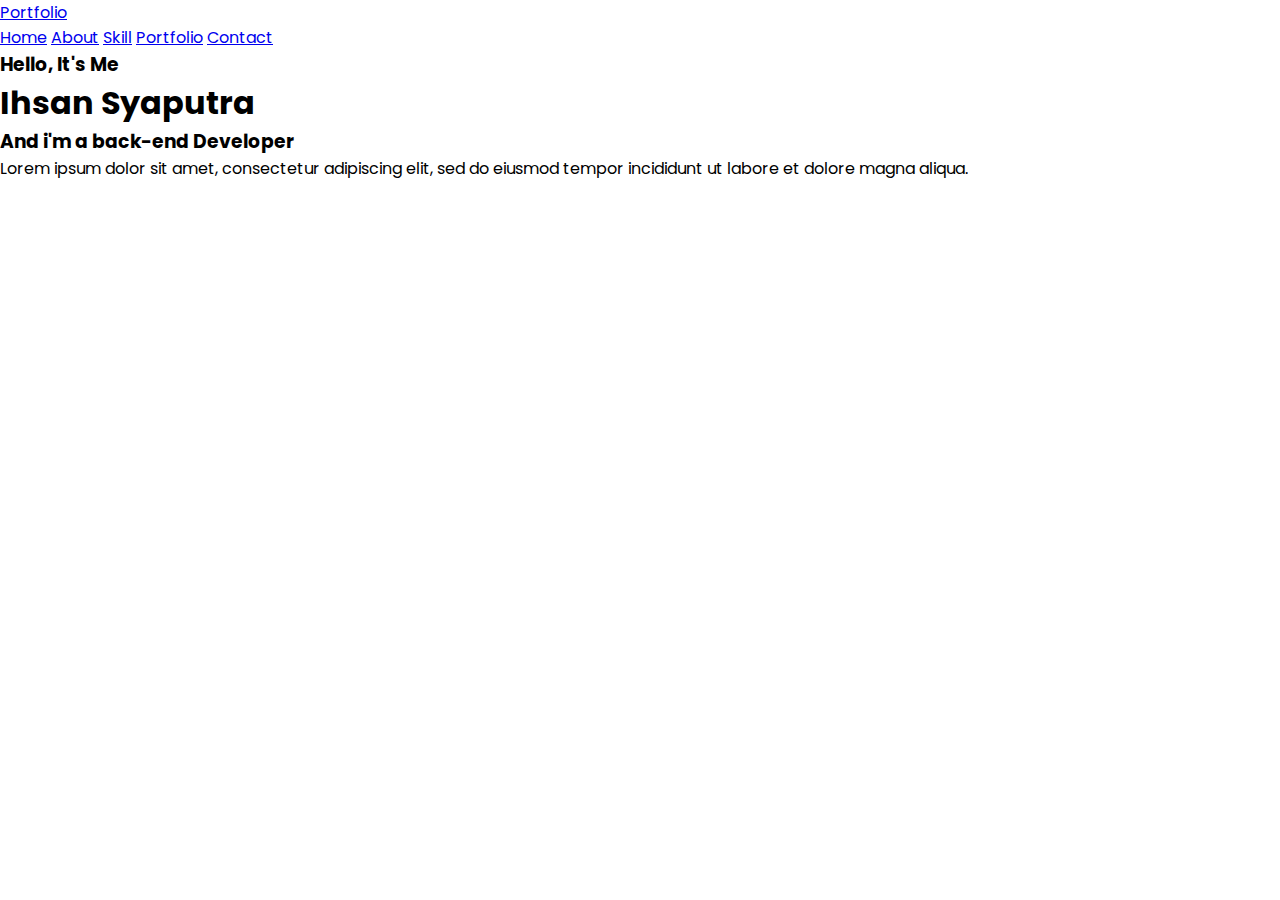
==== index.html @ 81ec02e8 "Add files via upload" ====
<html lang="en">
  <head>
    <meta charset="UTF-8" />
    <meta name="viewport" content="width=device-width, initial-scale=1.0" />
    <title>Animated Portfolio Website HTML CSS JS</title>
    <link rel="stylesheet" href="style.css" />
    <link
      href="https://unpkg.com/boxicons@2.1.4/css/boxicons.min.css"
      rel="stylesheet"
    />
  </head>
  <body id="index">
    <header class="header">
      <a href="#" class="logo">Portfolio</a>
      <nav class="navbar">
        <a href="#">Home</a>
        <a href="#">About</a>
        <a href="#">Skill</a>
        <a href="#">Portfolio</a>
        <a href="#">Contact</a>
      </nav>
    </header>
    <section class="home">
      <div class="home-content">
        <h3>Hello, It's Me</h3>
        <h1>Ihsan Syaputra</h1>
        <h3>And i'm a <span>back-end Developer</span></h3>
        <p>
          Lorem ipsum dolor sit amet, consectetur adipiscing elit, sed do
          eiusmod tempor incididunt ut labore et dolore magna aliqua.
        </p>
        <div class="social-media">
          <a href="#"></a>
          <a href="#"></a>
          <a href="#"></a>
          <a href="#"></a>
        </div>
      </div>
    </section>
    <script src="script.js"></script>
  </body>
</html>
---- style.css ----
@import url('https://fonts.googleapis.com/css?family=Poppins');
*{
    margin: 0;
    padding: 0;
    /* box-sizing: border-box; */
    font-family: 'Poppins', sans-serif;
}

/* #index body{
        background-image: url(src/the-legend-of-neverland.jpg);
        background-size: cover;
}
#index .header{
    position: fixed;
    top: 0;
    left: 0;
    width: 100vw;
    padding: 20px 10%;
    background: transparent;
    display: flex;
    justify-content: space-between;
    align-items: center;
    z-index: 100;
}
#index .logo{
    font-size: 25px;
    color: #ffff;
    text-decoration: none;
    font-weight: 600;
    cursor: default;
}
#index .navbar a{
    font-size: 18px;
    color: #fff;
    text-decoration: none;
    font-weight: 500;
    margin-left: 35px;
}
#index .navbar a:hover,
.navbar a:active{
    color: #0ef;

}
#index .home{
    position: relative;
    height: 100vh;
    display: flex;
    justify-content: space-between;
    align-items: center;
    padding: 70px 10% 0;
    width: 100%;
}

#index .home-content{
    text-shadow: #0ef;
} */

#gallery #hero{
    width: 100%;
    height: 100vh;
    /* background-image: url(src/the-legend-of-neverland.jpg); */
    background-size: cover;
    background-position:center;
    position: relative;
}
#gallery .navbar{
    width: 90%;
    margin: auto;
    display: flex;
    align-items: center;
    justify-content: space-between;
    position: relative;
    z-index: 10;
}
#gallery .navbar .logo{
    width: 60px;
    margin: 30px 0;
    cursor: pointer;
}
#gallery .user{
    display:flex;
    align-items: center;
}
#gallery .user img{
    width: 30px;
    margin-left: 50px;
    cursor: pointer;

}
#gallery button{
    padding: 8px 25px;
    background: transparent;
    outline: none;
    border: 2px solid #fff;
    border-radius: 20px;
    color: #fff;
    font-size: 12px;
    font-weight: bold;
    cursor: pointer;
}
#gallery .container{
    width: 50%;
    height: 100vh;
    /* background-image: url(src/zi_yang_hua_role.png); */
    background-color: rgba(86, 86, 86, 0.3);
    backdrop-filter: blur(10px);
    background-size: cover;
    position: absolute;
    left: 0;
    top: 0;
    /* text-align: center; */
    /* background-repeat: no-repeat; */
}
#gallery .info{
    width: 550px;
    color: #fff;
    position: absolute;
    right: 0;
    top: 50%;
    transform: translateY(-50%);
}
#gallery .info h1{
    font-size: 60px;
    letter-spacing: 10px;
}
#gallery .info p{
    color: #f0eef1;
    font-size: 11px;
    margin: 20px 0;
}
#gallery .info input{
    width: 50%;
    padding: 8px 10px;
    outline: none;
    border: 2px solid #fff;
    border-radius: 20px;
    background: transparent;
    color: #fff;
    font-size: 12px;
}
#gallery ::placeholder{
    color: #ccc;
}
#gallery .slider{
    display:flex;
    align-items: center;
    position: absolute;
    right: 30px;
    bottom: 50px;
    /* width: 40%; */
    /* background-color: #f0eef1; */
}
#gallery #prev,#next{
    width: 20px;
    cursor: pointer;
}
#gallery .preview{
    display: flex;
    align-items: center;
    margin: 0 60px;
}
#gallery .preview img{
    width: 60px;
    margin: 0 10px;
    opacity: 0.4;
}
#gallery .preview .active{
    display: block;
    border: 3px solid #fff;
    width: 100px;
    opacity: 1;
}
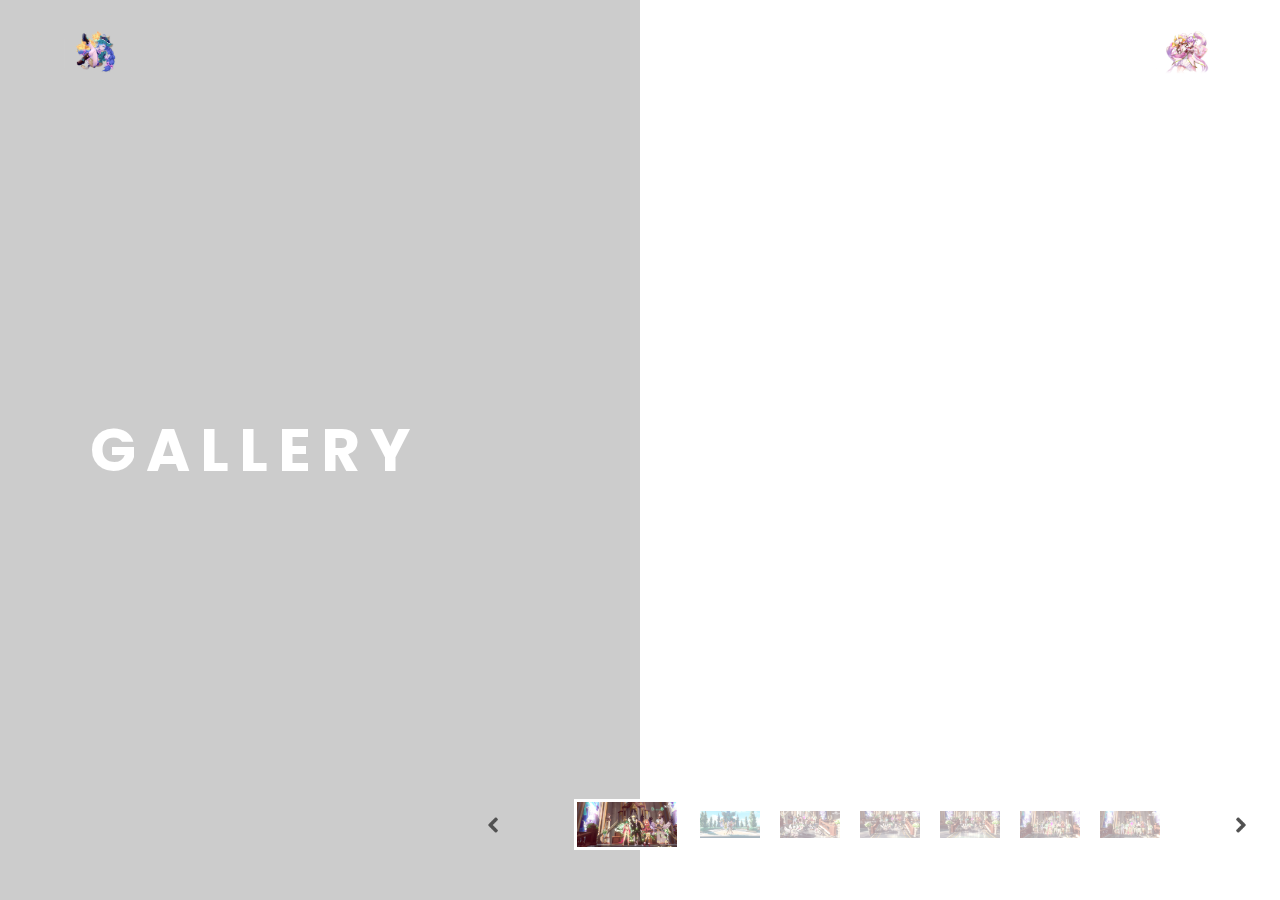
==== commit a7a68b6a: "Add files via upload" ====
--- a/index.html
+++ b/index.html
@@ -1,42 +1,82 @@
 <html lang="en">
   <head>
     <meta charset="UTF-8" />
-    <meta name="viewport" content="width=device-width, initial-scale=1.0" />
-    <title>Animated Portfolio Website HTML CSS JS</title>
+    <meta
+      name="viewport"
+      content="width=device-width, initial-scale=1.0 user-scalable=no"
+    />
     <link rel="stylesheet" href="style.css" />
     <link
       href="https://unpkg.com/boxicons@2.1.4/css/boxicons.min.css"
       rel="stylesheet"
     />
+
+    <title>My Gallery</title>
   </head>
-  <body id="index">
-    <header class="header">
-      <a href="#" class="logo">Portfolio</a>
-      <nav class="navbar">
-        <a href="#">Home</a>
-        <a href="#">About</a>
-        <a href="#">Skill</a>
-        <a href="#">Portfolio</a>
-        <a href="#">Contact</a>
-      </nav>
-    </header>
-    <section class="home">
-      <div class="home-content">
-        <h3>Hello, It's Me</h3>
-        <h1>Ihsan Syaputra</h1>
-        <h3>And i'm a <span>back-end Developer</span></h3>
-        <p>
-          Lorem ipsum dolor sit amet, consectetur adipiscing elit, sed do
-          eiusmod tempor incididunt ut labore et dolore magna aliqua.
-        </p>
-        <div class="social-media">
-          <a href="#"></a>
-          <a href="#"></a>
-          <a href="#"></a>
-          <a href="#"></a>
+  <body id="gallery">
+    <div id="hero">
+      <div class="navbar">
+        <img src="src/Candock.png" class="logo" alt="" />
+        <div class="user">
+          <button type="button">Explore</button>
+          <img src="src/lindsday.png" class="logo" />
         </div>
       </div>
-    </section>
-    <script src="script.js"></script>
+      <div class="container">
+        <div class="info">
+          <h1>GALLERY</h1>
+          <!-- <input type="text" name="" id="" placeholder="Search" /> -->
+        </div>
+      </div>
+      <div class="slider">
+        <img src="src/left-arrow.png" alt="" id="prev" onclick="prevImg()" />
+        <div class="preview">
+          <img src="src/nvl(1).png" class="active thumbnail" />
+          <img src="src/nvl(2).png" class="thumbnail" />
+          <img src="src/nvl(3).png" class="thumbnail" />
+          <img src="src/nvl(4).png" class="thumbnail" />
+          <img src="src/nvl(5).png" class="thumbnail" />
+          <img src="src/nvl(6).png" class="thumbnail" />
+          <img src="src/nvl(7).png" class="thumbnail" />
+        </div>
+        <img src="src/right-arrow.png" alt="" id="next" onclick="nextImg()" />
+      </div>
+    </div>
+    <script>
+      var prev = document.getElementById("prev");
+      var next = document.getElementById("next");
+      var thumbnail = document.getElementsByClassName("thumbnail");
+      var hero = document.getElementById("hero");
+      var BackgroundImg = new Array(
+        "src/nvl(1).png",
+        "src/nvl(2).png",
+        "src/nvl(3).png",
+        "src/nvl(4).png",
+        "src/nvl(5).png",
+        "src/nvl(6).png",
+        "src/nvl(7).png",
+        "src/nvl(8).png",
+        "src/nvl(9).png",
+        "src/nvl(10).png"
+      );
+      let i = 0;
+      function nextImg() {
+        if (i < 6) {
+          hero.style.backgroundImage = 'url("' + BackgroundImg[i + 1] + '")';
+          thumbnail[i + 1].sets;
+          thumbnail[i + 1].classList.add("active");
+          thumbnail[i].classList.remove("active");
+          i++;
+        }
+      }
+      function prevImg() {
+        if (i > 0) {
+          hero.style.backgroundImage = 'url("' + BackgroundImg[i - 1] + '")';
+          thumbnail[i - 1].classList.add("active");
+          thumbnail[i].classList.remove("active");
+          i--;
+        }
+      }
+    </script>
   </body>
 </html>
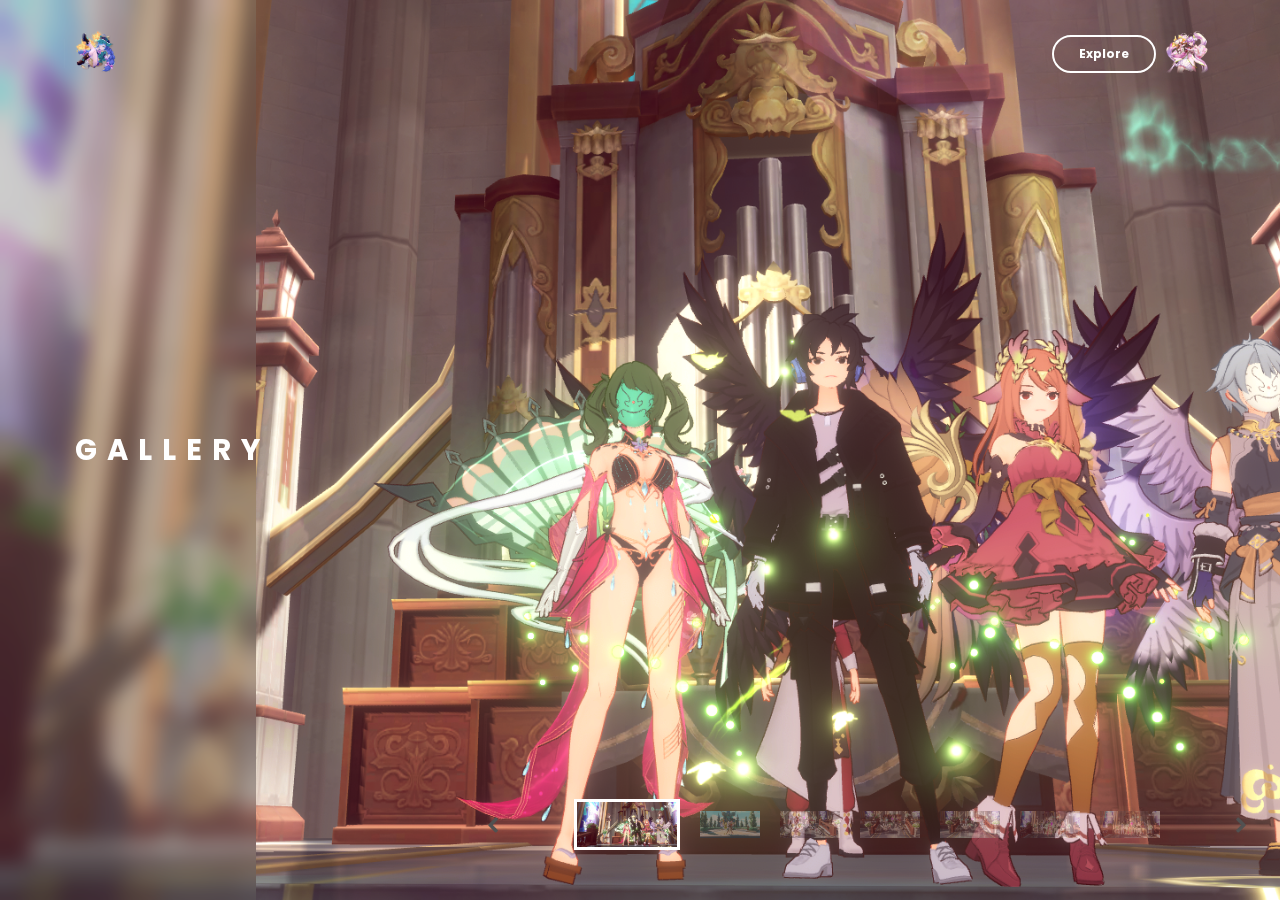
==== commit f48e5e13: "Update index.html" ====
--- a/index.html
+++ b/index.html
@@ -1,10 +1,7 @@
 <html lang="en">
   <head>
     <meta charset="UTF-8" />
-    <meta
-      name="viewport"
-      content="width=device-width, initial-scale=1.0 user-scalable=no"
-    />
+    <meta name="viewport" content="width=device-width, initial-scale=1.0" />
     <link rel="stylesheet" href="style.css" />
     <link
       href="https://unpkg.com/boxicons@2.1.4/css/boxicons.min.css"
--- a/style.css
+++ b/style.css
@@ -59,6 +59,7 @@
     width: 100%;
     height: 100vh;
     /* background-image: url(src/the-legend-of-neverland.jpg); */
+    background-image: url(src/nvl\(1\).png);
     background-size: cover;
     background-position:center;
     position: relative;
@@ -99,7 +100,7 @@
     cursor: pointer;
 }
 #gallery .container{
-    width: 50%;
+    width: 20%;
     height: 100vh;
     /* background-image: url(src/zi_yang_hua_role.png); */
     background-color: rgba(86, 86, 86, 0.3);
@@ -108,19 +109,19 @@
     position: absolute;
     left: 0;
     top: 0;
-    /* text-align: center; */
+    text-align: center;
     /* background-repeat: no-repeat; */
 }
 #gallery .info{
     width: 550px;
     color: #fff;
     position: absolute;
-    right: 0;
+    left: -40%;
     top: 50%;
     transform: translateY(-50%);
 }
 #gallery .info h1{
-    font-size: 60px;
+    font-size: 29px;
     letter-spacing: 10px;
 }
 #gallery .info p{
